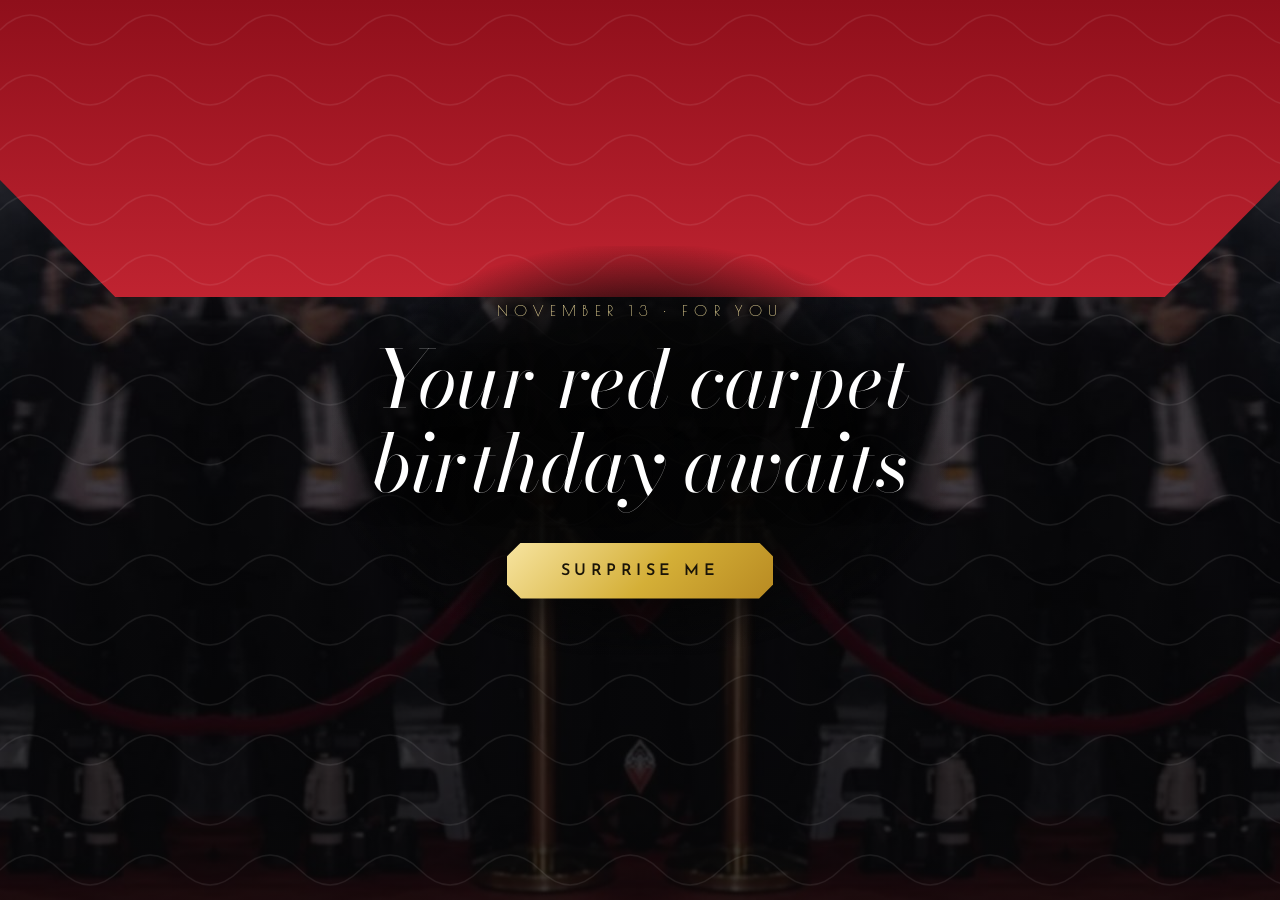
==== index.html @ 868ea60d "first commit" ====
<!DOCTYPE html>
<html lang="en">
<head>
<meta charset="utf-8">
<meta name="viewport" content="width=device-width, initial-scale=1, viewport-fit=cover">
<meta name="description" content="A red-carpet birthday greeting."><meta name="theme-color" content="#0d0d0e">
<link rel="icon" href="data:image/svg+xml,%3Csvg xmlns=%27http://www.w3.org/2000/svg%27 viewBox=%270 0 100 100%27%3E%3Ctext y=%27.9em%27 font-size=%2790%27%3E%F0%9F%8E%82%3C/text%3E%3C/svg%3E">
<title>Happy Birthday!</title>
<link href="https://fonts.googleapis.com/css2?family=Josefin+Sans:wght@300;400;600&family=Limelight&family=Bodoni+Moda:ital,opsz,wght@0,6..96,400;0,6..96,700;1,6..96,400&family=Italiana&family=Syne:wght@700;800&family=Poiret+One&display=swap" rel="stylesheet">
<link rel="stylesheet" href="css/styles.css">
<script src="js/config.js" defer></script>
<script src="js/confetti.js" defer></script>
<script src="js/flash-engine.js" defer></script>
<script src="js/main.js" defer></script>
</head>
<body>
<canvas id="fx" aria-hidden="true"></canvas>
<div id="flash"></div><div id="wash"></div>
<div id="crowd" aria-hidden="true"></div>
<div id="flares" aria-hidden="true"></div>

<div id="gate">
  <div class="gatein">
    <div class="kick">NOVEMBER 13 · FOR YOU</div>
    <h1>Your red carpet<br>birthday awaits</h1>
    <button class="btn" id="surprise">Surprise me</button>
  </div>
</div>

<div id="site">
  <header class="hero">
    <div class="panel">
      <div class="nav"><a class="brand" href="#">Red Ball</a>
        <nav aria-label="Sections"><a class="on" href="#">Home</a><a href="#invite">Greeting</a><a href="#gallery">Gallery</a><a href="#toasts">Toasts</a><a href="#end">Reveal</a></nav>
        <span class="dots" aria-hidden="true"></span></div>
      <h1 class="hd">Step Into the Spotlight. Own the Night.<span>Happy Birthday, <b id="title" style="font-weight:400">Ma’am</b>.</span></h1>
      <div class="bub b1"><img src="assets/img/gallery-1.jpg" alt="Smiling in a white blouse" style="object-position:50% 18%"></div>
      <div class="bub b2"><img src="assets/img/gallery-2.jpg" alt="Hand on her cheek, smiling" style="object-position:50% 25%"></div>
      <p class="tx t1">Where glamour meets celebration — every flash, every frame and every wish is for you tonight.</p>
      <p class="tx t2">From your whole team: we turned every camera toward you. Tap the arrow to open your birthday greeting.</p>
      <button id="more" aria-label="Open your greeting"><svg viewBox="0 0 100 100" aria-hidden="true" fill="none" stroke="currentColor" stroke-width="1.4"><polygon points="98,50 91.6,74 74,91.6 50,98 26,91.6 8.4,74 2,50 8.4,26 26,8.4 50,2 74,8.4 91.6,26"/><path d="M50 34V64M38.5 53.5L50 65L61.5 53.5" stroke-width="2.4" stroke-linecap="round" stroke-linejoin="round"/></svg></button>
      <div class="fig" id="mag"><img src="assets/img/figure.webp" alt="Our guest of honor standing on the red carpet in a sparkling silver gown" fetchpriority="high" decoding="async"></div>
    </div>
  </header>

  <section class="s" id="invite">
    <div class="head"><div class="kick">WITH LOVE FROM YOUR TEAM</div></div>
    <div class="invite">
      <div class="kick">A GREETING FROM THE HEART</div>
      <h3>Happy Birthday!</h3>
      <p class="msg">Dear <span id="who">Ma’am</span>,</p>
      <p class="msg">Thank you for leading us with grace, patience and a steady hand. You make hard days feel manageable, and you make us want to do our best work.</p>
      <p class="msg">May this new year bring you good health, lovely surprises, a little less urgent work and a lot more cake.</p>
      <p class="msg">You deserve every flash of the spotlight today. We are so proud to have you as our IT supervisor.</p>
      <div class="sig">With all our love, your team</div>
    </div>
  </section>

  <section class="s gallery" id="gallery">
    <div class="head"><div class="kick">THE SOCIETY PAGES</div><h2>Elegance, in every frame</h2></div>
    <div class="gal">
      <figure><div class="pf"><img src="assets/img/gallery-1.jpg" loading="lazy" decoding="async" alt="Smiling in a white blouse" style="object-position:50% 20%"></div><figcaption>ALWAYS POISED</figcaption></figure>
      <figure><div class="pf"><img src="assets/img/gallery-2.jpg" loading="lazy" decoding="async" alt="Hand on her cheek, smiling"></div><figcaption>SHARP AND KIND</figcaption></figure>
      <figure><div class="pf"><img src="assets/img/gallery-3.jpg" loading="lazy" decoding="async" alt="Festive family photo in red and white" style="object-position:30% 30%"></div><figcaption>JOY IN EVERY SEASON</figcaption></figure>
    </div>
  </section>

  <section class="s" id="toasts">
    <div class="head"><div class="kick">RAISE YOUR GLASS</div><h2>Toasts from the team</h2></div>
    <div class="toasts">
      <div class="t"><em>🥂</em><p>Thank you for trusting us with the big things, and staying calm when the server didn’t.</p><span>THE DEV TEAM</span></div>
      <div class="t"><em>🥂</em><p>You lead with grace and make hard days feel doable. We’re lucky to have you.</p><span>DMITS FAMILY</span></div>
      <div class="t"><em>🥂</em><p>Wishing you good health, lovely surprises and zero 3 a.m. alerts.</p><span>THE CHIO FAMILY</span></div>
    </div>
  </section>

  <section class="finale" id="end">
    <div class="kick">ONE LAST TOAST</div>
    <h2>Today, we all raise a glass to…</h2>
    <button class="btn" id="open">Reveal</button>
    <div id="winner" hidden>
      <span class="tr" aria-hidden="true">🥂</span>
      <span class="gold" id="win">Ma’am!</span>
      <p>Happy birthday, from all of us. Thank you for everything you do.</p>
    </div>
    <small>MADE WITH LOVE BY YOUR TEAM</small>
  </section>
</div>
</body>
</html>
---- css/styles.css ----
:root{--bg:#0a0a0a;--bg2:#0d2a22;--card:#fbf3dc;--cardink:#1a1408;--cham:#f3e5ab;--gold:#d4af37;--gold2:#f7e4a0;
box-sizing:border-box;padding-top:env(safe-area-inset-top,0px);padding-bottom:env(safe-area-inset-bottom,0px)}
@media (prefers-color-scheme:dark){:root:not([data-theme="light"]){--card:#17130a;--cardink:#f3e5ab}}
:root[data-theme="dark"]{--card:#17130a;--cardink:#f3e5ab}
*{box-sizing:inherit}
html{scroll-behavior:smooth;scroll-padding-top:env(safe-area-inset-top,0px)}
body{margin:0;background:var(--bg);color:var(--cham);font:300 18px/1.7 "Josefin Sans",system-ui,sans-serif}
h1,h2,h3{font-family:Limelight,Georgia,serif;font-weight:400;margin:0;line-height:1.1}
.kick{font:400 15px "Poiret One","Josefin Sans",sans-serif;letter-spacing:.42em;color:var(--gold2)}
.gold{background:linear-gradient(100deg,#b88a22,#f7e4a0 30%,#d4af37 55%,#fff0b8 80%,#b88a22);background-size:200% auto;-webkit-background-clip:text;background-clip:text;color:transparent;animation:shine 5s linear infinite}
@keyframes shine{to{background-position:200% center}}
button{font:600 14px "Josefin Sans",sans-serif;letter-spacing:.28em;cursor:pointer;text-transform:uppercase}
button:focus-visible,a:focus-visible{outline:3px solid var(--gold2);outline-offset:3px}
canvas{position:fixed;inset:0;pointer-events:none;z-index:60}
#flash{position:fixed;inset:0;background:#fff;opacity:0;pointer-events:none;z-index:50}
#flash.go{animation:flash .45s ease-out}
@keyframes flash{0%{opacity:1}100%{opacity:0}}
.btn{background:linear-gradient(135deg,#f7e4a0,#d4af37 55%,#b88a22);color:#1a1408;border:0;padding:18px 42px;clip-path:polygon(14px 0,calc(100% - 14px) 0,100% 14px,100% calc(100% - 14px),calc(100% - 14px) 100%,14px 100%,0 calc(100% - 14px),0 14px);transition:filter .2s,transform .2s}
.btn:hover{filter:brightness(1.12);transform:translateY(-2px)}
.flashpop{position:absolute;width:110px;height:110px;margin:-55px;border-radius:50%;pointer-events:none;background:radial-gradient(circle,#fff 0,rgba(255,255,255,.75) 16%,transparent 62%);animation:pop .55s ease-out forwards}
@keyframes pop{0%{transform:scale(.1);opacity:1}100%{transform:scale(1.7);opacity:0}}
/* stage */
:root{--crowd:url(../assets/img/crowd.jpg)}
#crowd,#flares{position:fixed;inset:0;pointer-events:none;overflow:hidden}
#crowd{z-index:1;background:linear-gradient(rgba(8,8,10,.5),rgba(8,8,10,.78)),var(--crowd) center/cover no-repeat,#0b0b0d}
#crowd::before{content:"";position:absolute;inset:0;background:linear-gradient(#8f0f1b,#e0313f 55%,#7d0e18);clip-path:polygon(0 0,100% 0,100% 20%,91% 33%,9% 33%,0 20%)}
#crowd::after{content:"";position:absolute;inset:0;background:url("data:image/svg+xml,%3Csvg%20xmlns%3D%27http%3A//www.w3.org/2000/svg%27%20width%3D%27120%27%20height%3D%2760%27%3E%3Cpath%20d%3D%27M0%2030Q30%200%2060%2030T120%2030%27%20fill%3D%27none%27%20stroke%3D%27white%27%20stroke-opacity%3D%27.08%27%20stroke-width%3D%271.5%27/%3E%3C/svg%3E") 0 0/120px 60px}
#flares{z-index:20}
.pap{position:absolute;color:#000;animation:bob var(--bd,3s) ease-in-out var(--bl,0s) infinite}
.pap svg{display:block;width:100%}.pap i{display:block;height:200vh;background:currentColor;margin-top:-1px}
@keyframes bob{50%{transform:translateY(-4px) rotate(var(--br,.6deg))}}
.flare{position:absolute;left:0;top:0;width:var(--s);height:var(--s);border-radius:50%;translate:-50% -50%;rotate:var(--r);mix-blend-mode:screen;
background:radial-gradient(circle,#fff 0,#fff 9%,rgba(255,245,215,.85) 16%,rgba(255,225,160,.22) 40%,transparent 68%);box-shadow:0 0 calc(var(--s)*.9) calc(var(--s)*.12) rgba(255,236,190,.28);
animation:fl var(--d,.5s) cubic-bezier(.1,.8,.3,1) forwards}
.flare::before,.flare::after{content:"";position:absolute;left:50%;top:50%;translate:-50% -50%;background:linear-gradient(90deg,transparent,#fff 50%,transparent)}
.flare::before{width:280%;height:3%}.flare::after{width:3%;height:280%;background:linear-gradient(180deg,transparent,#fff 50%,transparent)}
@keyframes fl{0%{opacity:0;scale:.15}7%{opacity:1;scale:1}30%{opacity:.8}100%{opacity:0;scale:1.45}}
#wash{position:fixed;inset:0;z-index:19;background:#fff;opacity:0;pointer-events:none;mix-blend-mode:soft-light}
#wash.go{animation:wash .3s ease-out}
@keyframes wash{0%{opacity:.5}100%{opacity:0}}
/* gate */
#gate{position:fixed;inset:0;z-index:30;display:flex;align-items:center;justify-content:center;text-align:center;padding:24px;transition:opacity 1.1s ease}
#gate.open{opacity:0;pointer-events:none}
.gatein{position:relative;background:radial-gradient(ellipse,rgba(5,5,5,.88) 45%,transparent 72%);padding:56px 40px}
.gatein h1{font:italic 400 clamp(38px,7vw,80px)/1.05 "Bodoni Moda","Didot","Bodoni 72",Georgia,serif;margin:18px 0 38px;color:#fff;text-shadow:0 4px 30px #000}
#surprise{font-size:16px;padding:20px 54px;animation:pulse 2.2s ease-in-out infinite}
@keyframes pulse{50%{filter:drop-shadow(0 0 16px rgba(247,228,160,.7))}}
/* hero = studio panel */
#site{display:none}#site.on{display:block}
.hero{position:relative;z-index:2;min-height:100vh;min-height:100svh;display:flex;align-items:center;justify-content:center;padding:clamp(14px,5.2vw,64px)}
.panel{--rose:#ee3b4a;position:relative;container-type:inline-size;width:min(1180px,100%);height:clamp(600px,calc(100svh - 2*clamp(14px,5.2vw,64px)),740px);background:linear-gradient(rgba(13,13,14,.66),rgba(13,13,14,.84)),var(--crowd) center/cover no-repeat,#0d0d0e;border-radius:22px;overflow:hidden;box-shadow:0 0 0 1px rgba(255,255,255,.09),0 40px 120px rgba(0,0,0,.75)}
.panel::before{content:"";position:absolute;inset:0;background:radial-gradient(ellipse 38% 46% at 50% 78%,rgba(230,40,60,.24),transparent 70%)}
.nav{position:absolute;inset:0 0 auto 0;height:54px;display:flex;align-items:center;justify-content:space-between;padding:0 clamp(16px,3.4cqw,40px);border-bottom:1px solid rgba(255,255,255,.07);z-index:5;background:rgba(13,13,14,.72);backdrop-filter:blur(6px)}
.brand{font:800 clamp(14px,1.9cqw,22px) Syne,"Josefin Sans",sans-serif;color:#fff;text-transform:uppercase;text-decoration:none}
.nav nav{display:flex;gap:clamp(12px,2.2cqw,28px);align-items:center;font:400 13px "Josefin Sans",sans-serif}
.nav nav a{color:#fff;text-decoration:none}.nav nav a:hover{color:var(--rose)}
.nav nav a.on{color:var(--rose);padding:11px 17px;border:1px solid var(--rose);border-radius:50%}
.dots{width:18px;height:18px;background:radial-gradient(circle,var(--rose) 1.7px,transparent 2.2px) 0 0/6px 6px}
.hd{position:absolute;top:76px;left:0;right:0;margin:0;padding:0 3%;text-align:center;font:400 clamp(24px,4cqw,52px)/1.18 Italiana,"Bodoni Moda",Georgia,serif;color:#fff;z-index:1}
.hd span{display:block;color:var(--rose)}
.fig{position:absolute;bottom:1.5%;left:50%;translate:-50% 0;height:85%;z-index:2;filter:drop-shadow(0 18px 30px rgba(0,0,0,.6))}
.fig img{display:block;height:100%;width:auto}
.fig img.lit{animation:lit .4s ease-out}
@keyframes lit{0%{filter:brightness(1.55) contrast(1.05)}100%{filter:none}}
.bub{position:absolute;z-index:3;border-radius:50%;overflow:hidden;aspect-ratio:1;box-shadow:0 0 0 3px rgba(255,255,255,.07),0 12px 30px rgba(0,0,0,.6)}
.bub img{display:block;width:100%;height:100%;object-fit:cover}
.b1{right:3cqw;top:14%;width:13cqw}.b2{left:3.5cqw;bottom:12%;width:11.5cqw}
.tx{position:absolute;z-index:3;margin:0;font:300 clamp(12px,1.15cqw,14px)/1.65 "Josefin Sans",sans-serif;color:#fff;max-width:22cqw}
.t1{left:4.5cqw;top:37%}.t2{right:4.5cqw;top:67%;max-width:24cqw}
#more{position:absolute;z-index:4;right:19cqw;top:47%;width:max(60px,6.4cqw);aspect-ratio:1;padding:0;border:0;background:none;color:#fff;cursor:pointer;transition:transform .3s,color .3s}
#more svg{display:block;width:100%}#more:hover{transform:scale(1.08) rotate(12deg);color:var(--rose)}
@media (max-width:760px){
.hero{padding:10px}.panel{height:clamp(640px,calc(100svh - 20px),860px)}
.nav nav a:not(.on){display:none}.nav nav a.on{padding:9px 14px}
.hd{font-size:8.2cqw;top:70px}
.fig{height:66%;bottom:0}.b1{width:22cqw;top:21%;right:4cqw}.b2{width:20cqw;bottom:25%;left:4cqw}
.t1{display:none}.t2{right:auto;left:0;width:100%;max-width:none;text-align:center;top:auto;bottom:17%;padding:0 10%;font-size:13px;text-shadow:0 2px 14px #000}
#more{right:auto;left:50%;translate:-50% 0;top:auto;bottom:3.5%;width:68px}
.panel::after{content:"";position:absolute;inset:0;z-index:2;pointer-events:none;background:linear-gradient(transparent 58%,rgba(13,13,14,.92) 88%)}
}
/* sections */
section.s{padding:100px max(22px,7vw);position:relative}
.wrap{max-width:1000px;margin:0 auto}
.head{text-align:center;margin-bottom:50px}
.head h2{font-size:clamp(30px,4.6vw,54px);margin-top:12px;color:var(--gold2)}
.invite{background:var(--card);color:var(--cardink);outline:2px solid var(--gold);outline-offset:-12px;max-width:680px;margin:0 auto;padding:clamp(34px,6vw,64px);text-align:center;box-shadow:0 0 0 1px var(--gold),0 30px 60px rgba(0,0,0,.5)}
.invite h3{font-size:clamp(28px,4.2vw,44px);margin:14px 0 26px}
.invite .kick{color:#8f6a22}.msg{font-size:19px;font-weight:400;margin:14px 0}.sig{font:400 24px Limelight,serif;color:#8f6a22;margin-top:30px}
.row{display:flex;justify-content:space-between;gap:18px;padding:13px 0;border-bottom:1px solid rgba(143,106,34,.5);text-align:left}
.row b{font:400 14px "Poiret One",sans-serif;letter-spacing:.3em;color:#8f6a22;align-self:center}
.row span{font-size:19px;font-weight:400;text-align:right}
.gallery{background:linear-gradient(var(--bg),var(--bg2) 50%,var(--bg))}
.gal{display:grid;grid-template-columns:repeat(auto-fit,minmax(210px,1fr));gap:28px}
.gal figure{margin:0;text-align:center}
.gal .pf{background:linear-gradient(135deg,#f7e4a0,#b88a22 50%,#f7e4a0);padding:9px;clip-path:polygon(22px 0,calc(100% - 22px) 0,100% 22px,100% calc(100% - 22px),calc(100% - 22px) 100%,22px 100%,0 calc(100% - 22px),0 22px)}
.gal img{display:block;width:100%;aspect-ratio:4/5;object-fit:cover;clip-path:polygon(16px 0,calc(100% - 16px) 0,100% 16px,100% calc(100% - 16px),calc(100% - 16px) 100%,16px 100%,0 calc(100% - 16px),0 16px)}
.gal figcaption{margin-top:14px;font:400 14px "Poiret One",sans-serif;letter-spacing:.32em;color:var(--gold2)}
.toasts{display:grid;grid-template-columns:repeat(auto-fit,minmax(250px,1fr));gap:24px}
.t{border:1px solid rgba(212,175,55,.7);outline:1px solid rgba(212,175,55,.35);outline-offset:6px;padding:34px 26px 26px;text-align:center;background:rgba(15,74,60,.25)}
.t em{display:block;font-style:normal;font-size:34px;margin-bottom:8px}
.t p{font-size:20px;line-height:1.5;font-weight:400;margin:0 0 16px}
.t span{font:400 14px "Poiret One",sans-serif;letter-spacing:.3em;color:var(--gold2)}
.finale{background:radial-gradient(ellipse at 50% 120%,rgba(212,175,55,.35),transparent 60%),repeating-conic-gradient(from -45deg at 50% 125%,rgba(212,175,55,.08) 0 3deg,transparent 3deg 9deg),var(--bg);text-align:center;padding:110px 24px 60px}
.finale h2{font-size:clamp(26px,4.4vw,46px);max-width:20ch;margin:16px auto 34px;color:var(--gold2)}
#winner{margin-top:40px}
#winner[hidden]{display:none}
#winner .tr{display:block;font-size:84px;line-height:1;animation:rise 1s cubic-bezier(.3,1.6,.5,1) both}
@keyframes rise{0%{transform:scale(.1) rotate(-30deg);opacity:0}100%{transform:scale(1) rotate(0);opacity:1}}
#winner .gold{display:block;font:400 clamp(52px,10vw,112px)/1.15 Limelight,serif;margin:8px 0}
#winner p{margin:0 auto;max-width:36ch}
.finale small{display:block;margin-top:64px;opacity:.5;letter-spacing:.3em;font-size:12px}
@media (prefers-reduced-motion:reduce){.crown,.gold,#surprise,#winner .tr{animation:none}.crown{opacity:1}html{scroll-behavior:auto}}
@media (prefers-reduced-motion:reduce){.pap,.mag{animation:none}}
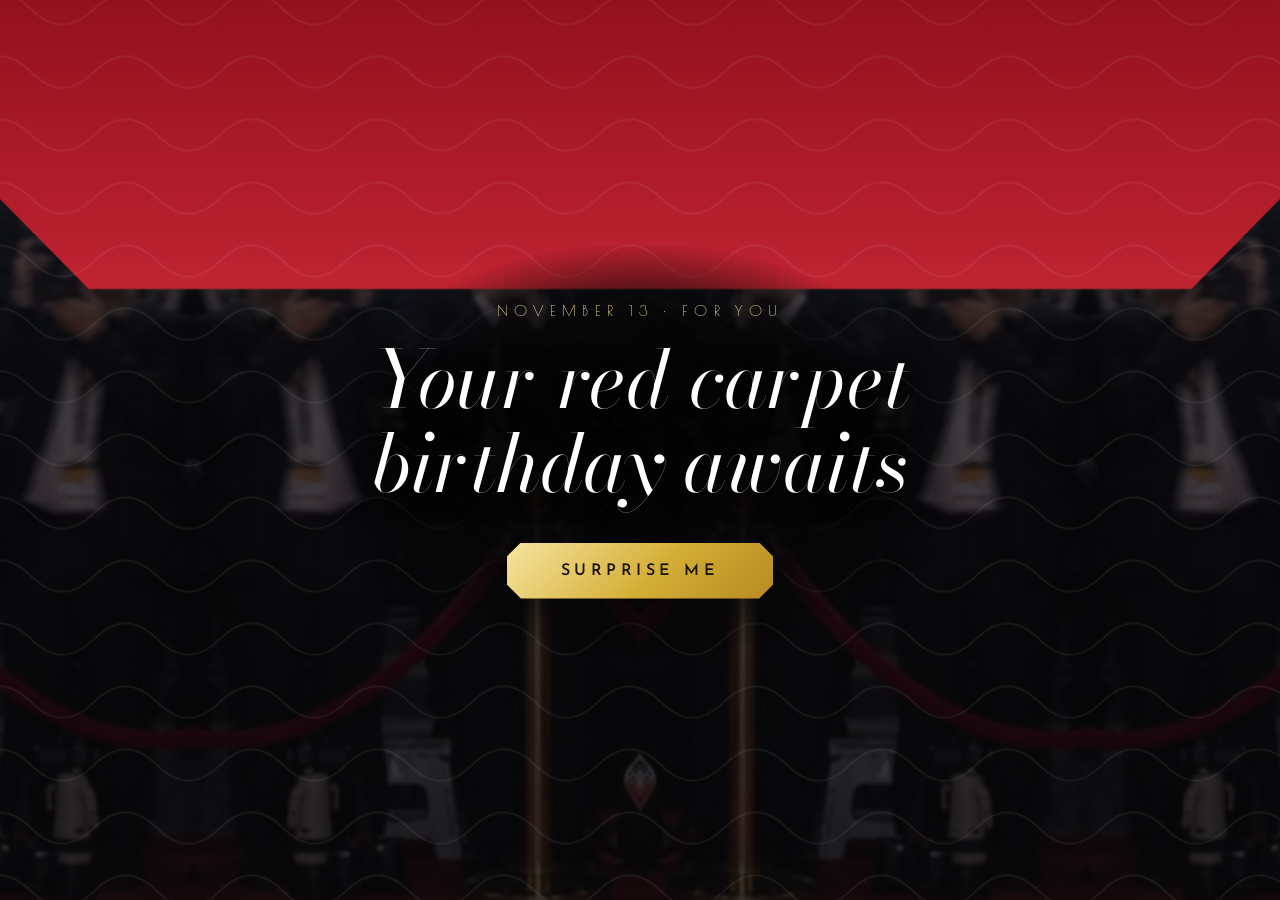
==== commit 08cf8f85: "adding a lot of pa char2" ====
--- a/index.html
+++ b/index.html
@@ -8,8 +8,10 @@
 <title>Happy Birthday!</title>
 <link href="https://fonts.googleapis.com/css2?family=Josefin+Sans:wght@300;400;600&family=Limelight&family=Bodoni+Moda:ital,opsz,wght@0,6..96,400;0,6..96,700;1,6..96,400&family=Italiana&family=Syne:wght@700;800&family=Poiret+One&display=swap" rel="stylesheet">
 <link rel="stylesheet" href="css/styles.css">
+<link rel="stylesheet" href="css/upgrades.css">
 <script src="js/config.js" defer></script>
 <script src="js/confetti.js" defer></script>
+<script src="js/sound.js" defer></script>
 <script src="js/flash-engine.js" defer></script>
 <script src="js/main.js" defer></script>
 </head>
@@ -84,7 +86,18 @@
       <p>Happy birthday, from all of us. Thank you for everything you do.</p>
     </div>
     <small>MADE WITH LOVE BY YOUR TEAM</small>
+    <!-- NEXT PAGE -->
+      <section class="s" style="text-align:center; padding:80px 20px;">
+        <div class="kick">THE CELEBRATION CONTINUES</div>
+        <h2>There's More Waiting for You...</h2>
+        <p>Continue to discover another special surprise.</p>
+      
+        <a href="./Birthday-from-mark/" class="btn">
+          Continue to the Next Page →
+        </a>
+      </section>
   </section>
 </div>
+<button id="mute" type="button" aria-label="Mute camera sounds" aria-pressed="false">🔊</button>
 </body>
 </html>
--- a/css/styles.css
+++ b/css/styles.css
@@ -111,3 +111,17 @@
 .finale small{display:block;margin-top:64px;opacity:.5;letter-spacing:.3em;font-size:12px}
 @media (prefers-reduced-motion:reduce){.crown,.gold,#surprise,#winner .tr{animation:none}.crown{opacity:1}html{scroll-behavior:auto}}
 @media (prefers-reduced-motion:reduce){.pap,.mag{animation:none}}
+
+/* First-impression upgrades. Load AFTER styles.css. */
+.cd{font:italic 400 clamp(120px,32vw,300px)/1 "Bodoni Moda","Didot",Georgia,serif;color:#fff;text-shadow:0 0 60px rgba(238,59,74,.85),0 4px 30px #000;animation:cd .85s ease-out both}
+@keyframes cd{0%{transform:scale(1.7);opacity:0}25%{opacity:1}100%{transform:scale(.88);opacity:.85}}
+#mute{display:none;position:fixed;right:14px;bottom:calc(14px + env(safe-area-inset-bottom,0px));z-index:70;width:46px;height:46px;padding:0;align-items:center;justify-content:center;border-radius:50%;border:1px solid rgba(255,255,255,.25);background:rgba(13,13,14,.72);backdrop-filter:blur(6px);color:#fff;font-size:19px;letter-spacing:0;text-transform:none}
+#site.on + #mute{display:flex}
+/* light sweep across the headline */
+.hd,.hd span{-webkit-text-fill-color:transparent;background-repeat:no-repeat;background-size:250% 100%,100% 100%;-webkit-background-clip:text;background-clip:text;animation:sweep 6s ease-in-out 1.5s infinite}
+.hd{background-image:linear-gradient(105deg,transparent 38%,rgba(255,255,255,.95) 50%,transparent 62%),linear-gradient(#fff,#fff)}
+.hd span{background-image:linear-gradient(105deg,transparent 38%,rgba(255,255,255,.95) 50%,transparent 62%),linear-gradient(var(--rose),var(--rose))}
+@keyframes sweep{0%{background-position:100% 0,0 0}35%,100%{background-position:0% 0,0 0}}
+/* depth: crowd and figure follow the pointer / phone tilt */
+#crowd{transform:translate(calc(var(--mx,0)*-14px),calc(var(--my,0)*-8px)) scale(1.05);transition:transform .25s ease-out}
+.fig{transform:perspective(900px) rotateY(calc(var(--mx,0)*6deg)) rotateX(calc(var(--my,0)*-3deg));transform-origin:50% 92%;transition:transform .25s ease-out}
--- a/css/upgrades.css
+++ b/css/upgrades.css
@@ -0,0 +1,13 @@
+/* First-impression upgrades. Load AFTER styles.css. */
+.cd{font:italic 400 clamp(120px,32vw,300px)/1 "Bodoni Moda","Didot",Georgia,serif;color:#fff;text-shadow:0 0 60px rgba(238,59,74,.85),0 4px 30px #000;animation:cd .85s ease-out both}
+@keyframes cd{0%{transform:scale(1.7);opacity:0}25%{opacity:1}100%{transform:scale(.88);opacity:.85}}
+#mute{display:none;position:fixed;right:14px;bottom:calc(14px + env(safe-area-inset-bottom,0px));z-index:70;width:46px;height:46px;padding:0;align-items:center;justify-content:center;border-radius:50%;border:1px solid rgba(255,255,255,.25);background:rgba(13,13,14,.72);backdrop-filter:blur(6px);color:#fff;font-size:19px;letter-spacing:0;text-transform:none}
+#site.on + #mute{display:flex}
+/* light sweep across the headline */
+.hd,.hd span{-webkit-text-fill-color:transparent;background-repeat:no-repeat;background-size:250% 100%,100% 100%;-webkit-background-clip:text;background-clip:text;animation:sweep 6s ease-in-out 1.5s infinite}
+.hd{background-image:linear-gradient(105deg,transparent 38%,rgba(255,255,255,.95) 50%,transparent 62%),linear-gradient(#fff,#fff)}
+.hd span{background-image:linear-gradient(105deg,transparent 38%,rgba(255,255,255,.95) 50%,transparent 62%),linear-gradient(var(--rose),var(--rose))}
+@keyframes sweep{0%{background-position:100% 0,0 0}35%,100%{background-position:0% 0,0 0}}
+/* depth: crowd and figure follow the pointer / phone tilt */
+#crowd{transform:translate(calc(var(--mx,0)*-14px),calc(var(--my,0)*-8px)) scale(1.05);transition:transform .25s ease-out}
+.fig{transform:perspective(900px) rotateY(calc(var(--mx,0)*6deg)) rotateX(calc(var(--my,0)*-3deg));transform-origin:50% 92%;transition:transform .25s ease-out}
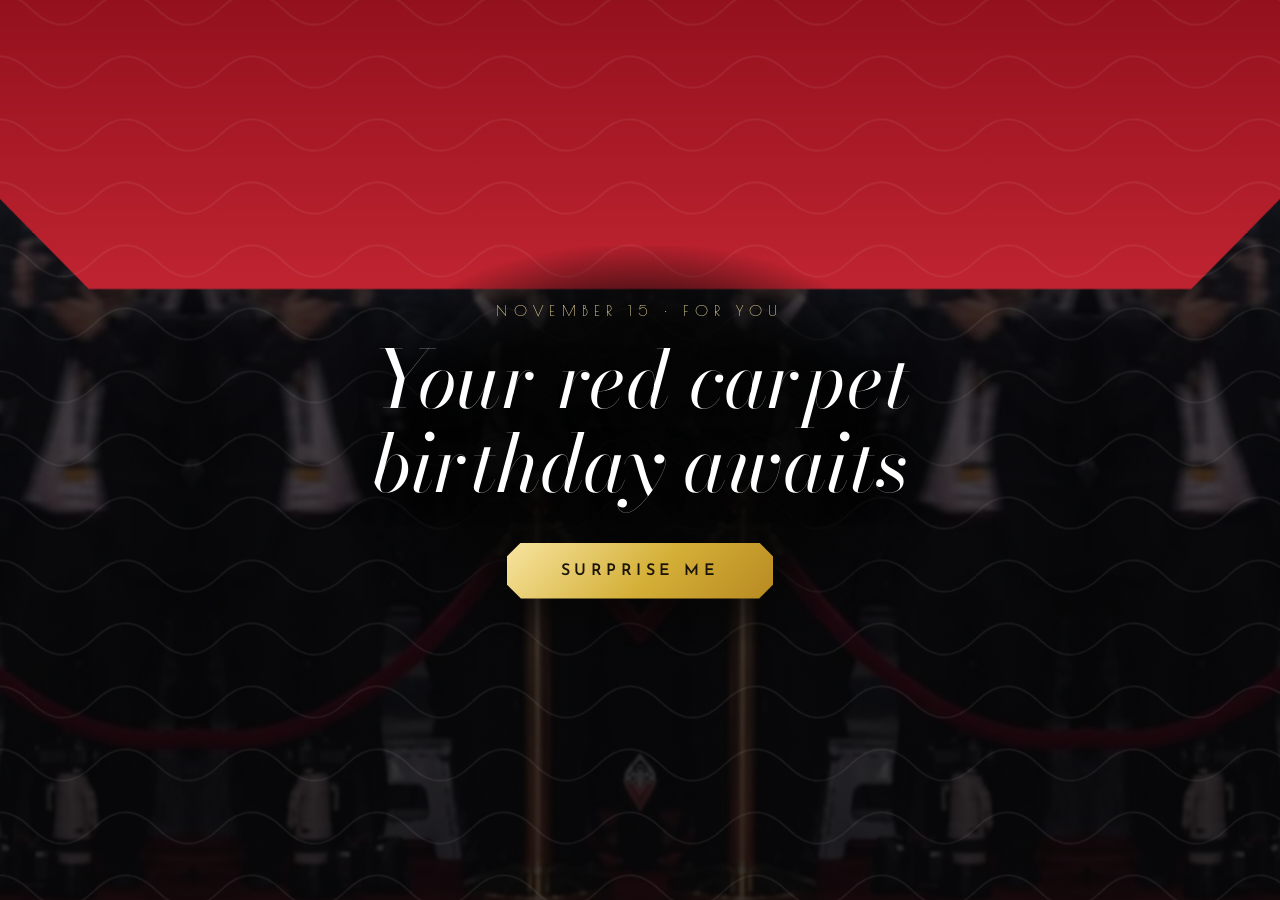
==== commit e6b6ec0f: "pa char char lang gud" ====
--- a/index.html
+++ b/index.html
@@ -23,7 +23,7 @@
 
 <div id="gate">
   <div class="gatein">
-    <div class="kick">NOVEMBER 13 · FOR YOU</div>
+    <div class="kick">NOVEMBER 15 · FOR YOU</div>
     <h1>Your red carpet<br>birthday awaits</h1>
     <button class="btn" id="surprise">Surprise me</button>
   </div>
@@ -53,7 +53,7 @@
       <p class="msg">Dear <span id="who">Ma’am</span>,</p>
       <p class="msg">Thank you for leading us with grace, patience and a steady hand. You make hard days feel manageable, and you make us want to do our best work.</p>
       <p class="msg">May this new year bring you good health, lovely surprises, a little less urgent work and a lot more cake.</p>
-      <p class="msg">You deserve every flash of the spotlight today. We are so proud to have you as our IT supervisor.</p>
+      <p class="msg">You deserve every flash of the spotlight today. We are so proud to have you as our Software Development and Multimedia Section Head.</p>
       <div class="sig">With all our love, your team</div>
     </div>
   </section>
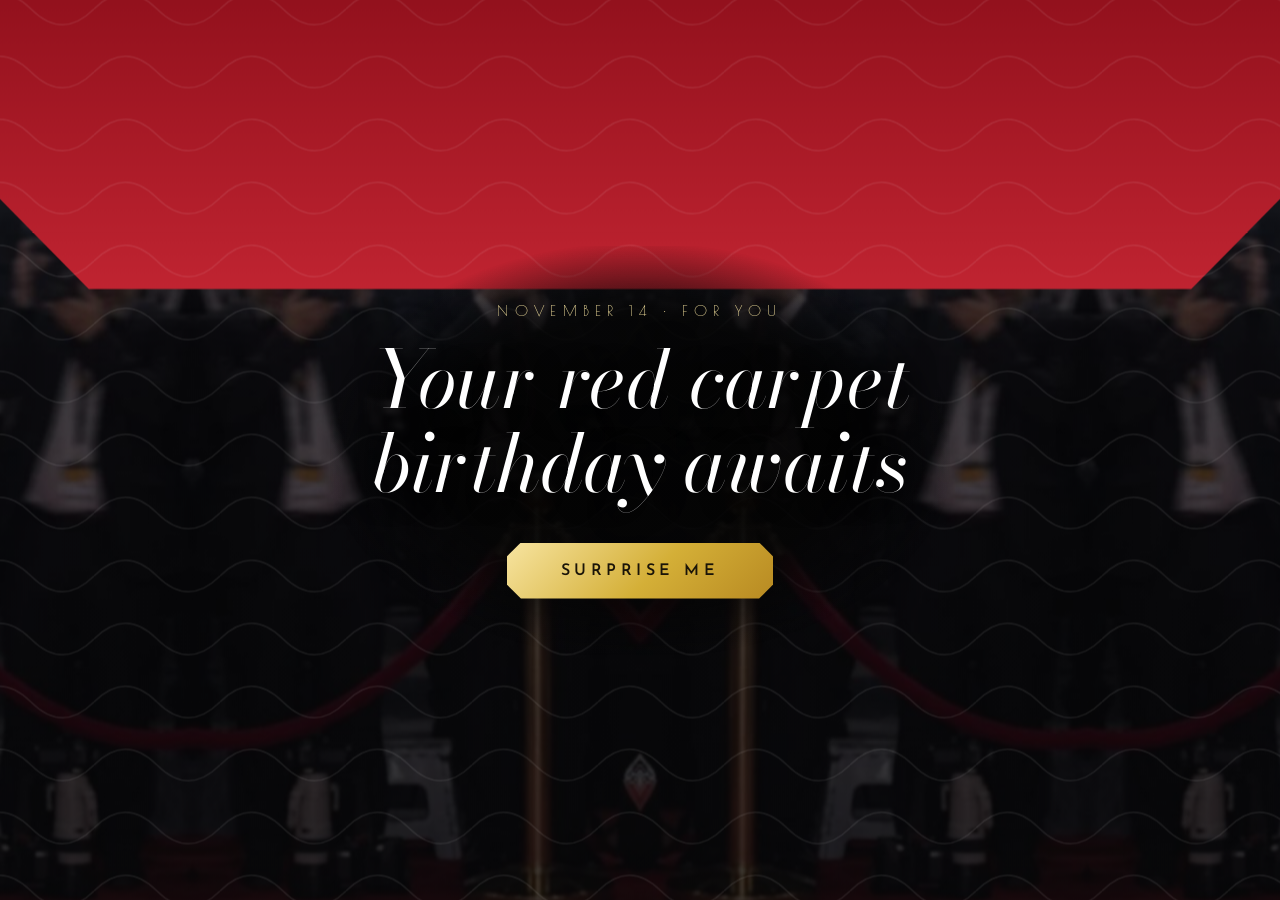
==== commit 3ff378e2: "char char na sad" ====
--- a/index.html
+++ b/index.html
@@ -23,7 +23,7 @@
 
 <div id="gate">
   <div class="gatein">
-    <div class="kick">NOVEMBER 15 · FOR YOU</div>
+    <div class="kick">NOVEMBER 14 · FOR YOU</div>
     <h1>Your red carpet<br>birthday awaits</h1>
     <button class="btn" id="surprise">Surprise me</button>
   </div>
